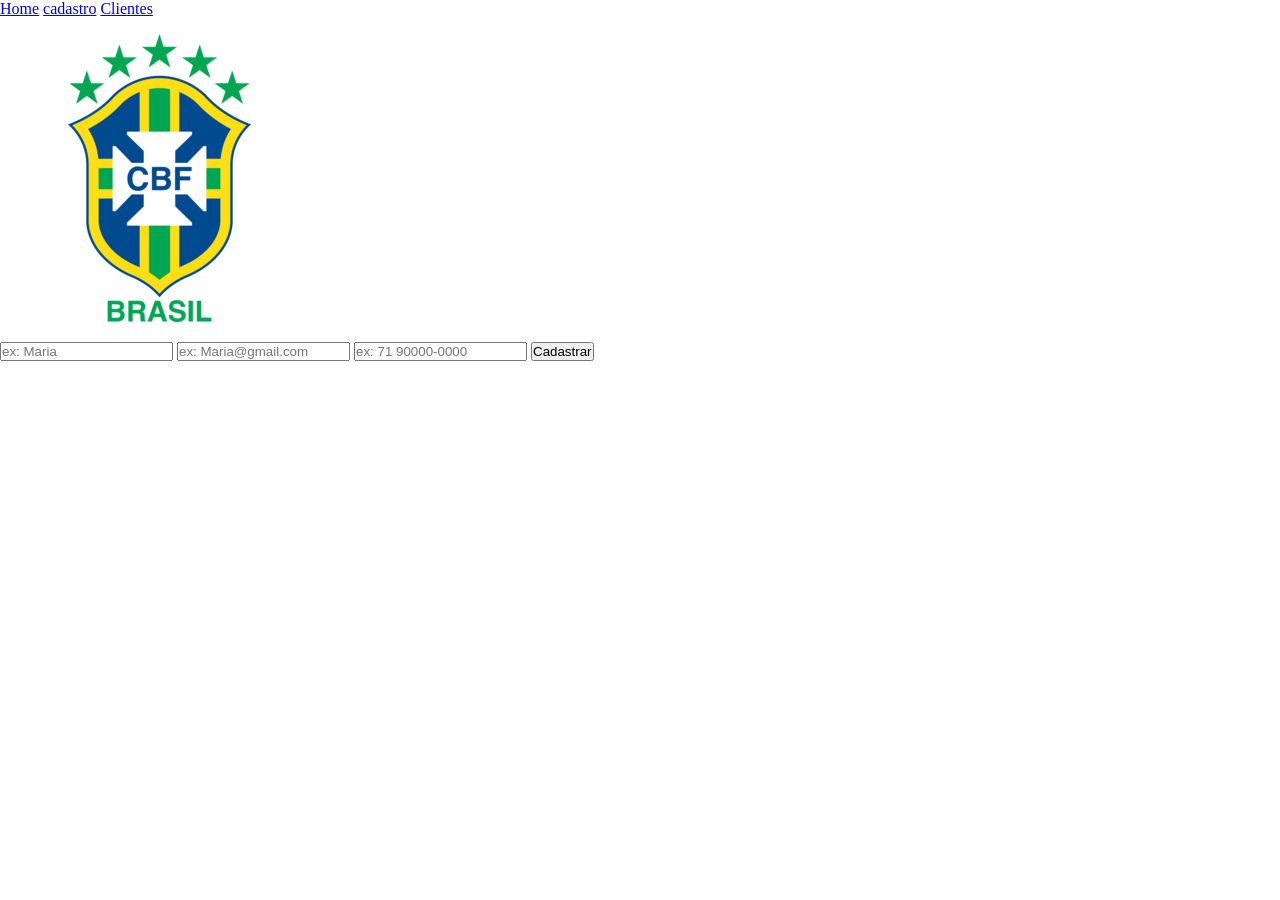
==== cadastro.html @ 9926f498 "cadastro clientes" ====
<!DOCTYPE html>
<html lang="pt">
<head>
    <meta charset="UTF-8">
    <meta name="viewport" content="width=device-width, initial-scale=1.0">
    <title>Cadastro de clientes</title>
    <link rel="stylesheet" href="cadastro.css">
</head>
<body class="pagina-cadastro"
    <nav class="menu-navegacao">

        <a href="index.html">Home</a>
        <a href="cadastro.html">cadastro</a>
        <a href="clientes.html">Clientes</a>

    </nav>

    <main class="conteudo-principal">
        <img src="assets/selecaobr.png" alt="Logo da empresa" class="Logo">

        <form id="formulario-cadastro"></form>
        <input type="text" id="nome" placeholder= "ex: Maria" required>
        <input type="text" id="nome" placeholder= "ex: Maria@gmail.com" required>
        <input type="text" id="nome" placeholder= "ex: 71 90000-0000" required>
        <button type="button" onclick="funcaoCadastrarCliente()">Cadastrar</button>
        

    </main>

    <script src="cadastro.js"></script>
</body>
</html>
---- cadastro.css ----
/* Rset das configurações do navegador */

*{
    margin: 0;
    padding: 0;
    box-sizing: border box;

}
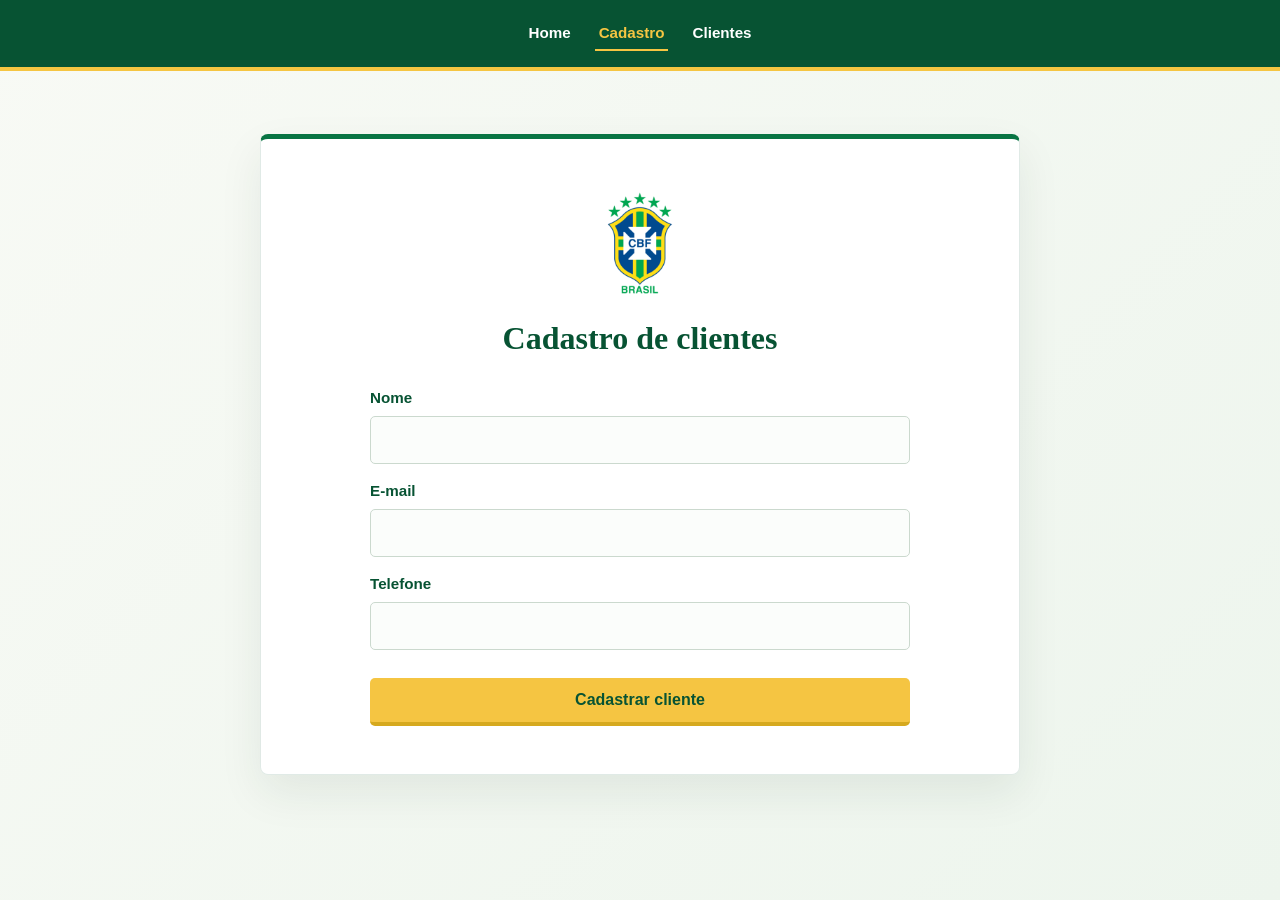
==== commit 0cbfe6f6: "html-java-cc" ====
--- a/cadastro.html
+++ b/cadastro.html
@@ -1,32 +1,39 @@
 <!DOCTYPE html>
-<html lang="pt">
+<html lang="pt-BR">
+
 <head>
     <meta charset="UTF-8">
     <meta name="viewport" content="width=device-width, initial-scale=1.0">
     <title>Cadastro de clientes</title>
+    <link rel="stylesheet" href="style.css">
     <link rel="stylesheet" href="cadastro.css">
 </head>
-<body class="pagina-cadastro"
+
+<body class="pagina-cadastro">
     <nav class="menu-navegacao">
-
         <a href="index.html">Home</a>
-        <a href="cadastro.html">cadastro</a>
+        <a href="cadastro.html">Cadastro</a>
         <a href="clientes.html">Clientes</a>
-
     </nav>
 
     <main class="conteudo-principal">
-        <img src="assets/selecaobr.png" alt="Logo da empresa" class="Logo">
+        <img src="assets/selecaobr.png" alt="Logo da empresa">
 
-        <form id="formulario-cadastro"></form>
-        <input type="text" id="nome" placeholder= "ex: Maria" required>
-        <input type="text" id="nome" placeholder= "ex: Maria@gmail.com" required>
-        <input type="text" id="nome" placeholder= "ex: 71 90000-0000" required>
-        <button type="button" onclick="funcaoCadastrarCliente()">Cadastrar</button>
-        
+        <h1>Cadastro de clientes</h1>
+        <form id="formulario-cadastro">
+            <label for="nome">Nome</label>
+            <input id="nome" name="nome" type="text" autocomplete="name" required>
 
+            <label for="email">E-mail</label>
+            <input id="email" name="email" type="email" autocomplete="email" required>
+
+            <label for="telefone">Telefone</label>
+            <input id="telefone" name="telefone" type="tel" autocomplete="tel" required>
+
+            <button type="submit">Cadastrar cliente</button>
+        </form>
     </main>
-
     <script src="cadastro.js"></script>
 </body>
+
 </html>
--- a/style.css
+++ b/style.css
@@ -0,0 +1,132 @@
+:root {
+    color-scheme: light;
+    --verde: #087443;
+    --verde-escuro: #075333;
+    --amarelo: #f5c542;
+    --azul: #27669a;
+    --tinta: #19372c;
+    --texto-suave: #61766c;
+    --fundo: #f2f7f1;
+    --branco: #ffffff;
+    font-family: "Trebuchet MS", "Avenir Next", sans-serif;
+    color: var(--tinta);
+    background: var(--fundo);
+}
+
+* {
+    box-sizing: border-box;
+}
+
+body {
+    min-height: 100vh;
+    margin: 0;
+    background-color: var(--fundo);
+    background-image:
+        radial-gradient(rgba(8, 116, 67, 0.09) 0.7px, transparent 0.7px),
+        linear-gradient(135deg, #f8faf5, #edf5ed);
+    background-size: 18px 18px, auto;
+}
+
+.menu-navegacao {
+    display: flex;
+    flex-wrap: wrap;
+    justify-content: center;
+    gap: 8px 20px;
+    padding: 16px 20px;
+    border-bottom: 4px solid var(--amarelo);
+    background: var(--verde-escuro);
+}
+
+.menu-navegacao a {
+    padding: 8px 4px;
+    color: var(--branco);
+    font-size: 0.95rem;
+    font-weight: 700;
+    text-decoration: none;
+    border-bottom: 2px solid transparent;
+    transition: color 160ms ease, border-color 160ms ease;
+}
+
+.menu-navegacao a:hover,
+.menu-navegacao a:focus-visible {
+    color: var(--amarelo);
+    border-color: var(--amarelo);
+}
+
+.pagina-cadastro .menu-navegacao a[href="cadastro.html"],
+.pagina-clientes .menu-navegacao a[href="clientes.html"] {
+    color: var(--amarelo);
+    border-color: var(--amarelo);
+}
+
+.conteudo-principal {
+    width: min(760px, calc(100% - 32px));
+    margin: clamp(32px, 7vh, 68px) auto;
+    padding: clamp(24px, 5vw, 48px);
+    border: 1px solid rgba(7, 83, 51, 0.12);
+    border-top: 5px solid var(--verde);
+    border-radius: 8px;
+    background: rgba(255, 255, 255, 0.96);
+    box-shadow: 0 18px 44px rgba(25, 55, 44, 0.08);
+}
+
+.conteudo-principal > img {
+    display: block;
+    width: 112px;
+    height: 112px;
+    margin: 0 auto 20px;
+    object-fit: contain;
+}
+
+.conteudo-principal h1,
+.conteudo-principal h2 {
+    margin: 0 0 24px;
+    color: var(--verde-escuro);
+    font-family: Georgia, "Times New Roman", serif;
+    font-size: 2rem;
+    font-weight: 700;
+    line-height: 1.2;
+    text-align: center;
+}
+
+.pagina-principal .conteudo-principal {
+    text-align: center;
+}
+
+.pagina-principal .conteudo-principal h1 {
+    margin-bottom: 14px;
+}
+
+.pagina-principal .conteudo-principal p {
+    max-width: 46ch;
+    margin: 0 auto;
+    color: var(--texto-suave);
+    font-size: 1.05rem;
+    line-height: 1.7;
+}
+
+:focus-visible {
+    outline: 3px solid var(--azul);
+    outline-offset: 3px;
+}
+
+@media (max-width: 520px) {
+    .menu-navegacao {
+        gap: 4px 14px;
+        padding: 12px 10px;
+    }
+
+    .conteudo-principal h1,
+    .conteudo-principal h2 {
+        font-size: 1.7rem;
+    }
+}
+
+@media (prefers-reduced-motion: reduce) {
+    *,
+    *::before,
+    *::after {
+        scroll-behavior: auto !important;
+        transition-duration: 0.01ms !important;
+    }
+}
--- a/cadastro.css
+++ b/cadastro.css
@@ -1,8 +1,53 @@
-/* Rset das configurações do navegador */
+.pagina-cadastro form {
+    display: grid;
+    gap: 10px;
+    max-width: 540px;
+    margin: 0 auto;
+}
 
-*{
-    margin: 0;
-    padding: 0;
-    box-sizing: border box;
+.pagina-cadastro label {
+    margin-top: 8px;
+    color: var(--verde-escuro);
+    font-size: 0.95rem;
+    font-weight: 700;
+}
 
+.pagina-cadastro input {
+    width: 100%;
+    min-height: 48px;
+    padding: 11px 14px;
+    border: 1px solid #cbd9ce;
+    border-radius: 5px;
+    background: #fbfdfb;
+    color: var(--tinta);
+    font: inherit;
+}
+
+.pagina-cadastro input:focus {
+    border-color: var(--verde);
+    outline: 3px solid rgba(8, 116, 67, 0.15);
+}
+
+.pagina-cadastro button {
+    min-height: 48px;
+    margin-top: 18px;
+    padding: 12px 20px;
+    border: 0;
+    border-bottom: 4px solid #d6a91e;
+    border-radius: 5px;
+    background: var(--amarelo);
+    color: var(--verde-escuro);
+    cursor: pointer;
+    font: inherit;
+    font-weight: 800;
+    transition: background-color 160ms ease, transform 160ms ease;
+}
+
+.pagina-cadastro button:hover {
+    background: #ffda65;
+    transform: translateY(-1px);
+}
+
+.pagina-cadastro button:active {
+    transform: translateY(1px);
 }
